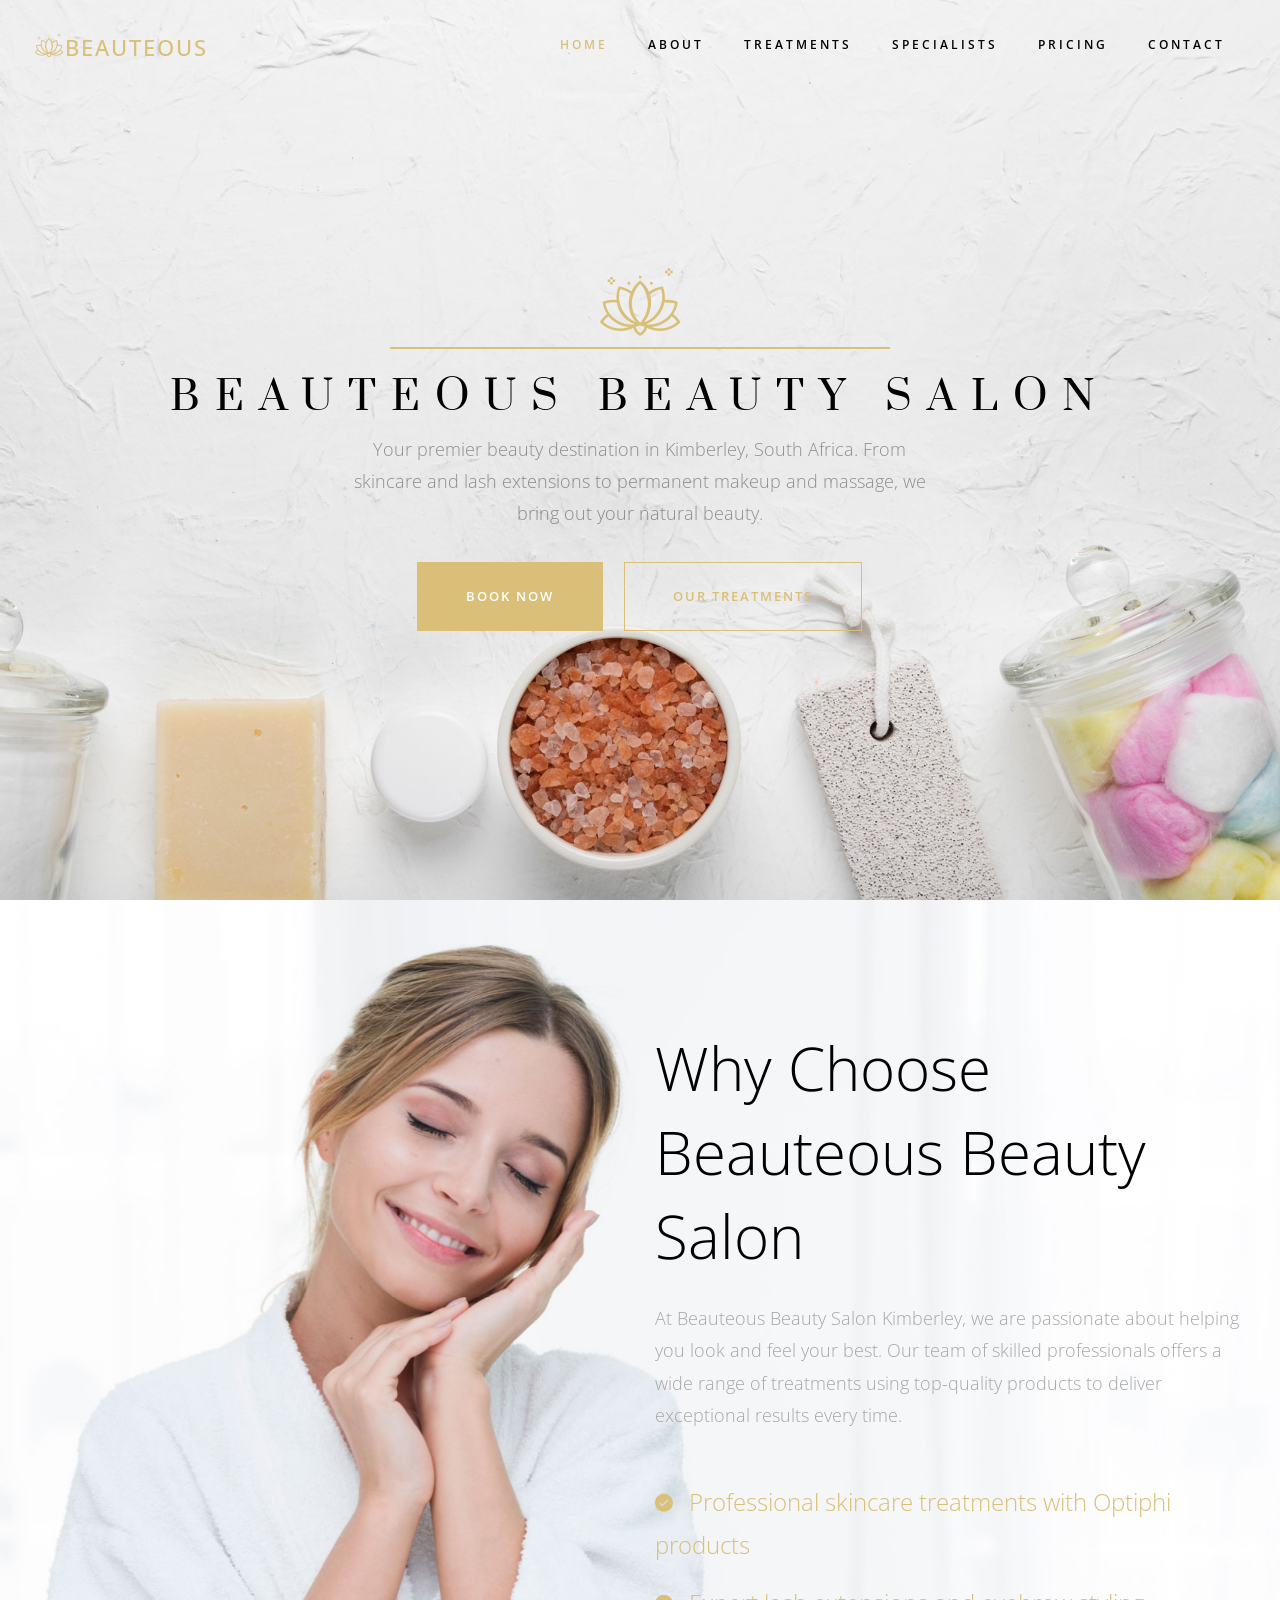
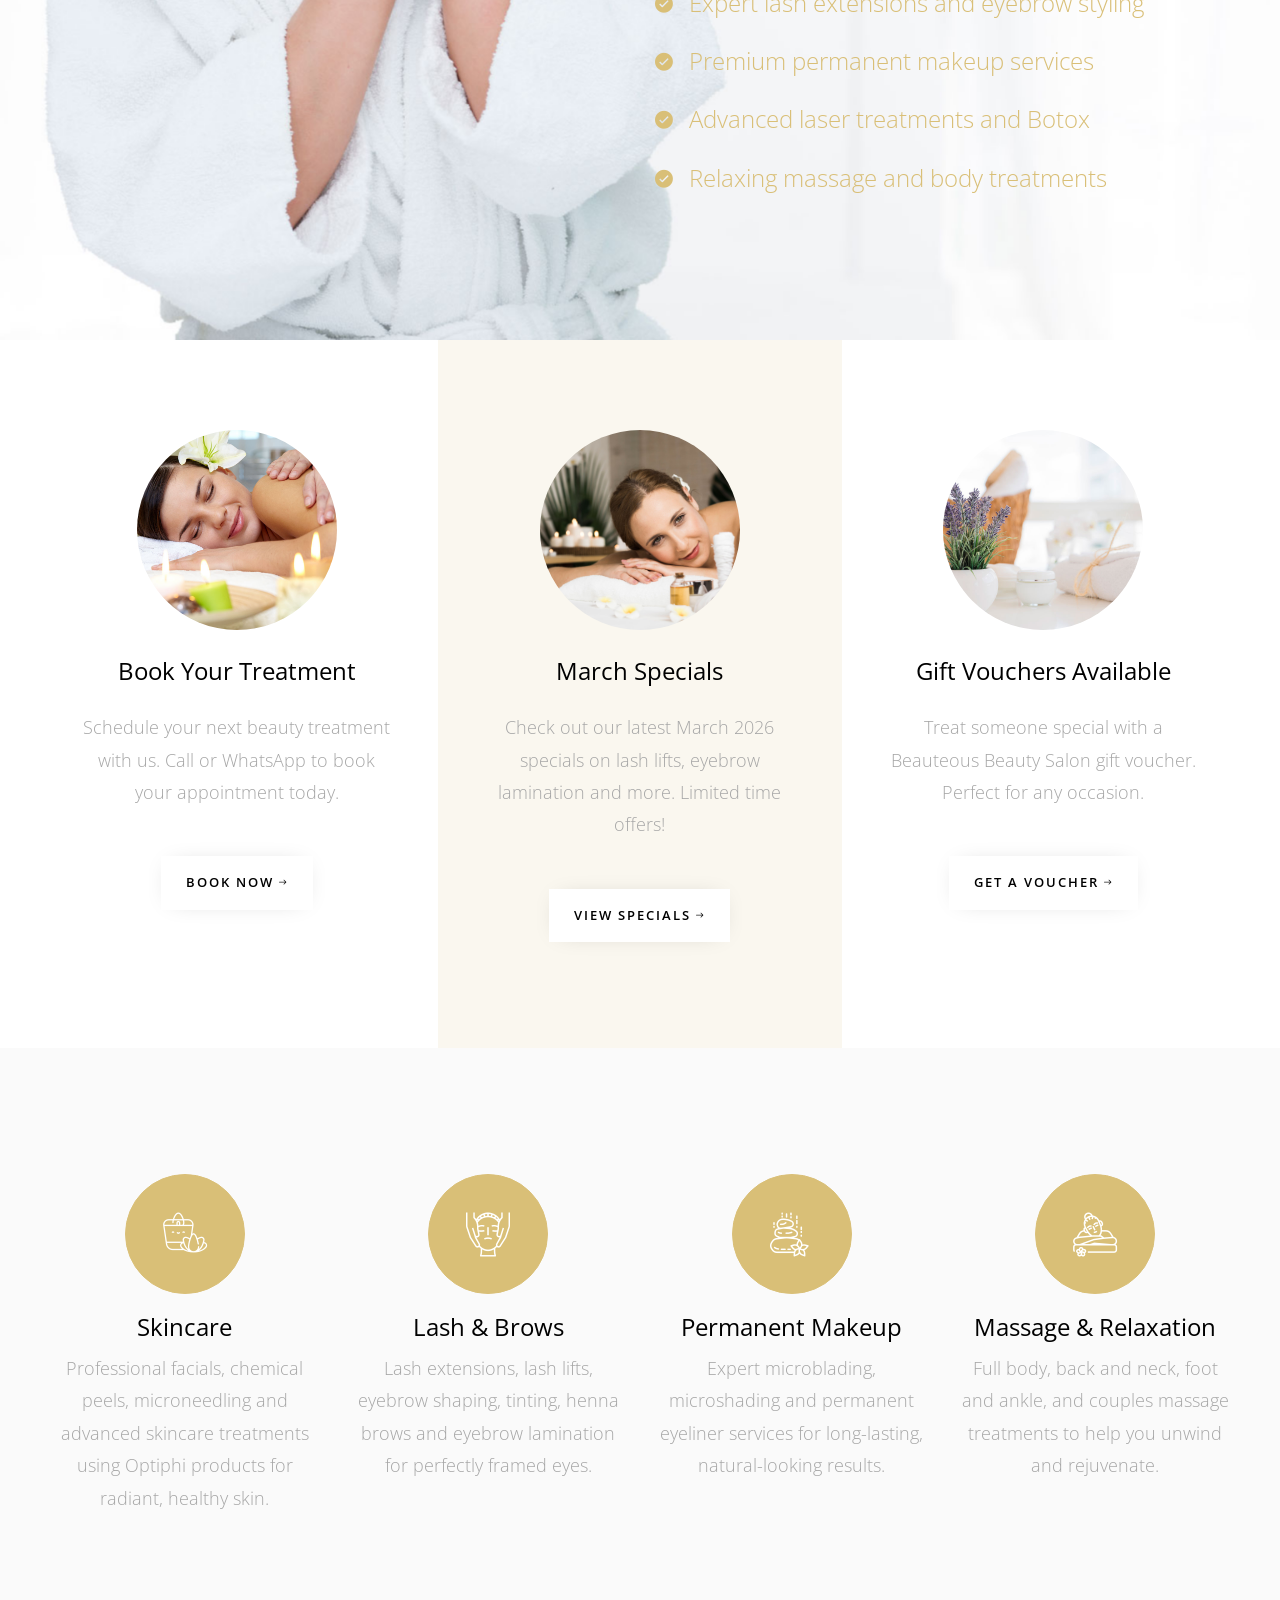
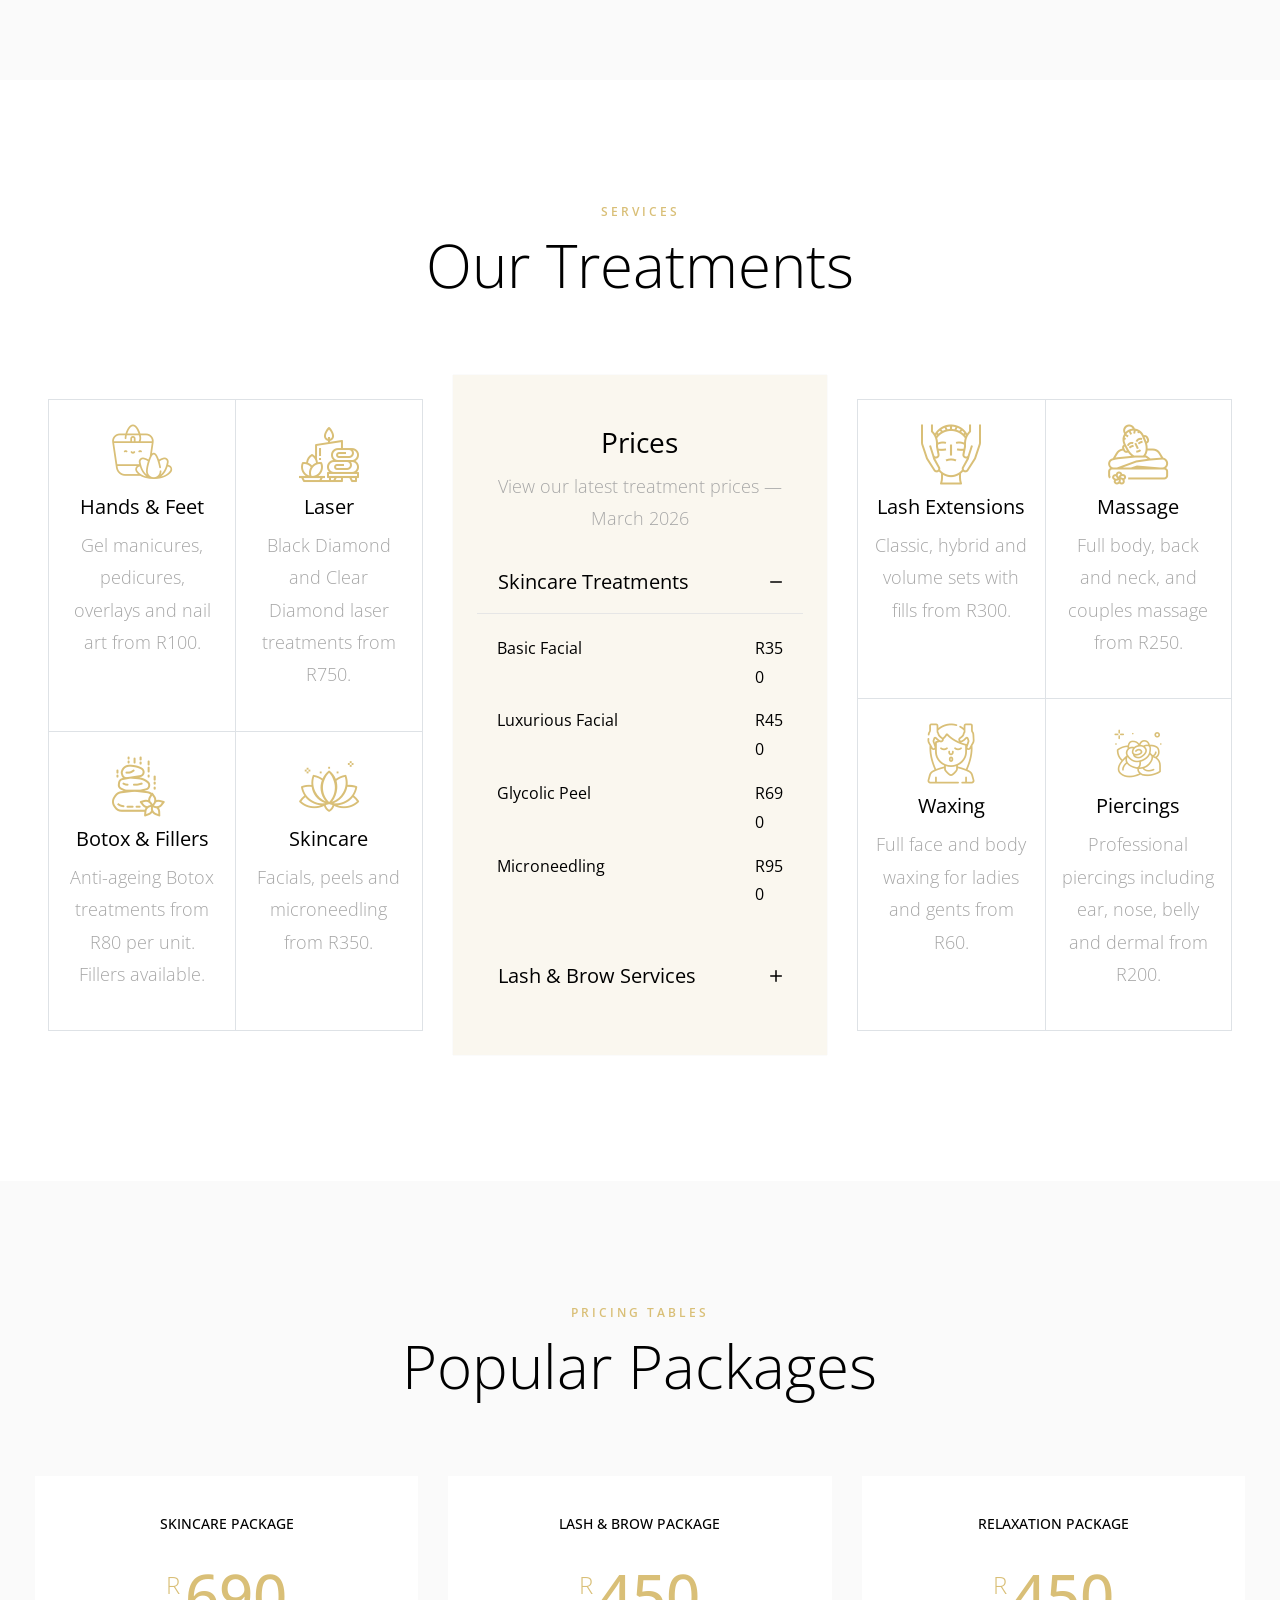
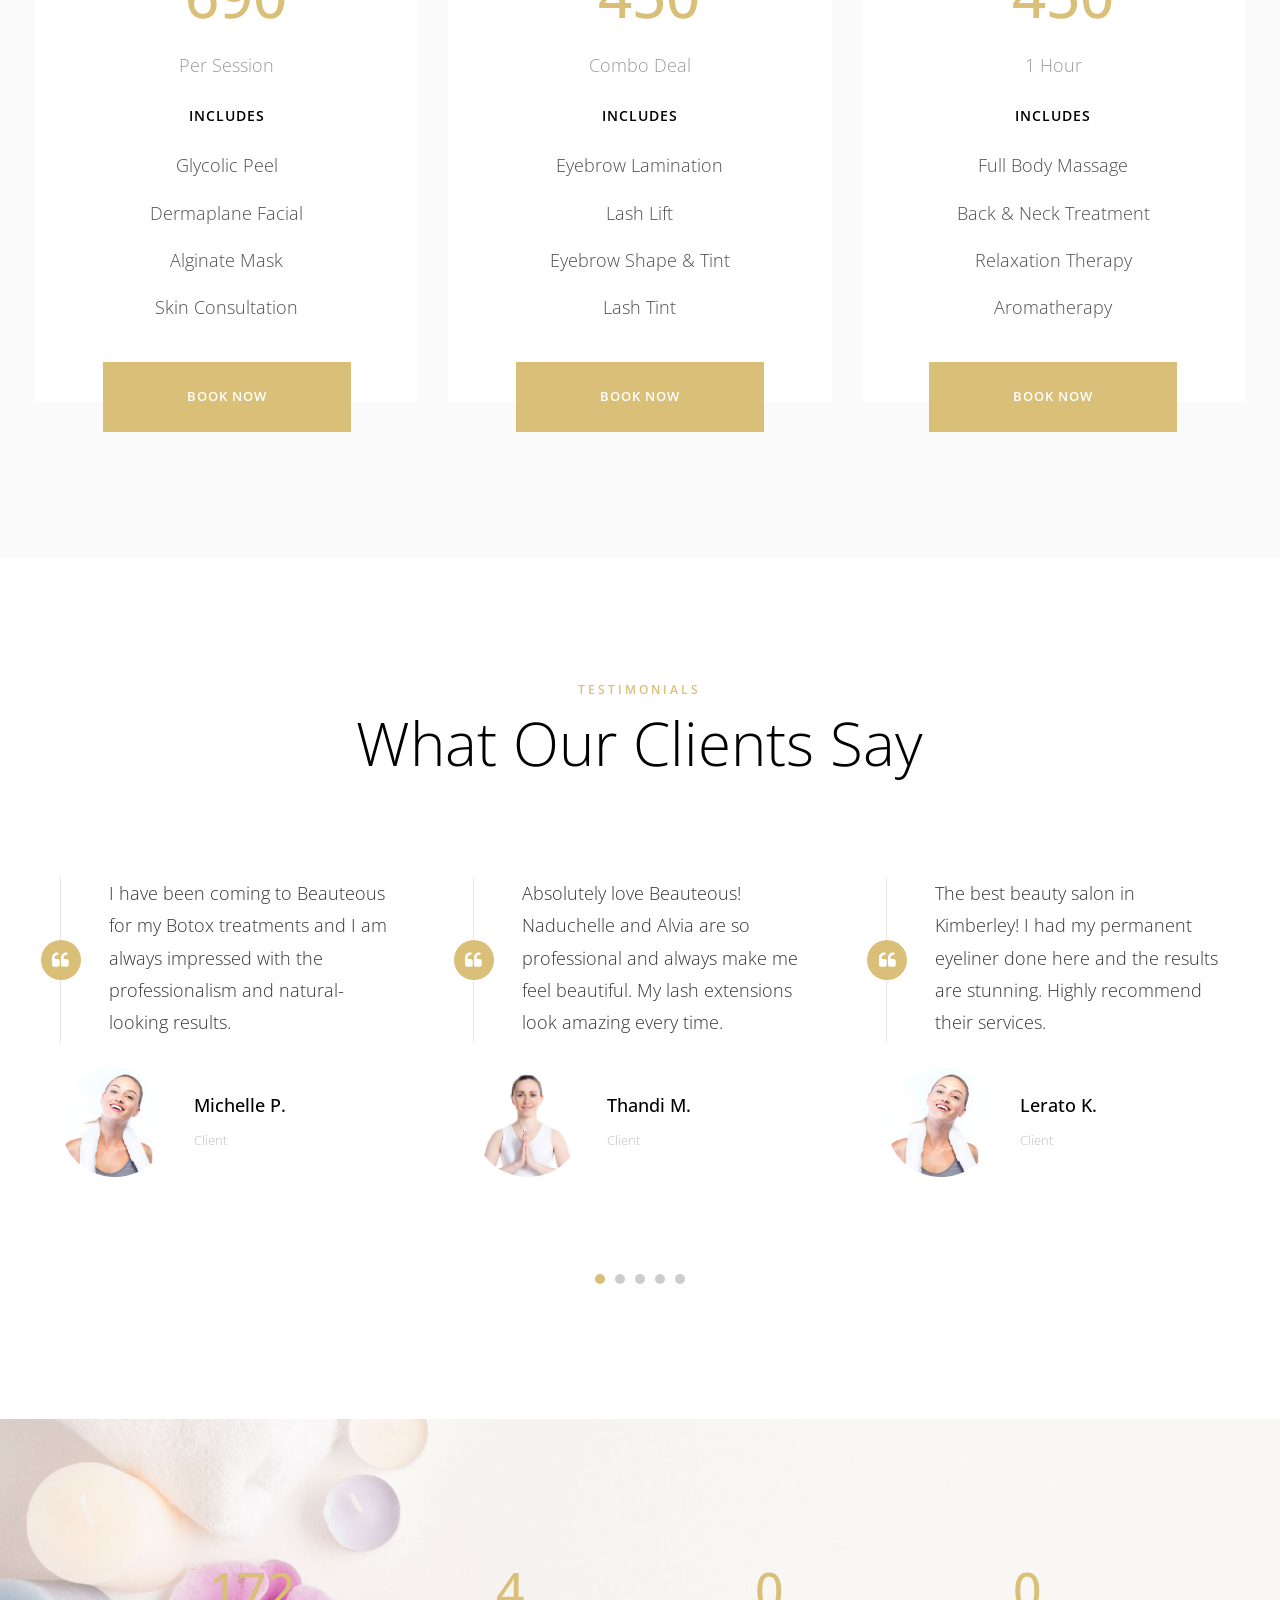
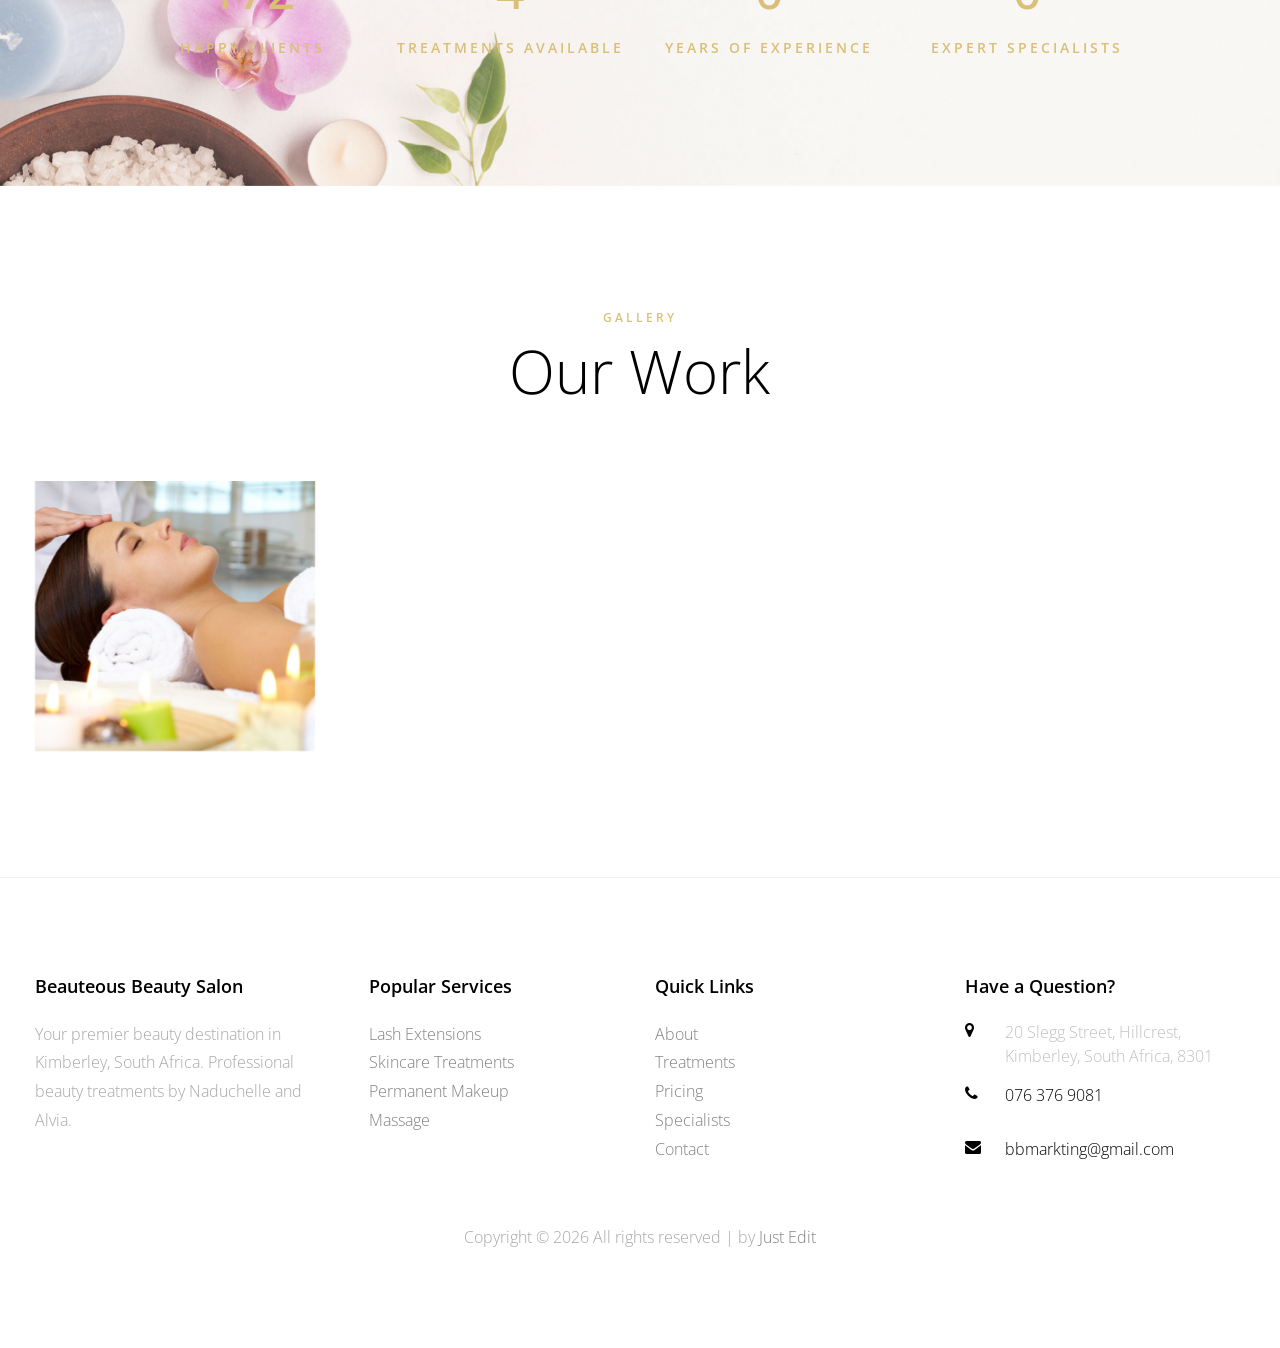
==== index.html @ e99d0887 "first commit" ====
<!doctype html>
<html lang="en">
  <head>
    <title>Beauteous Beauty Salon Kimberley</title>
    <meta charset="utf-8" />
    <meta
      name="viewport"
      content="width=device-width, initial-scale=1, shrink-to-fit=no"
    />
    <meta
      name="description"
      content="Beauteous Beauty Salon Kimberley - Premium beauty treatments, skincare, lash extensions, waxing, piercings, massage and more in Kimberley, South Africa."
    />

    <link
      href="https://fonts.googleapis.com/css?family=Open+Sans:300,400,600,700&display=swap"
      rel="stylesheet"
    />
    <link
      href="https://fonts.googleapis.com/css?family=Prata&display=swap"
      rel="stylesheet"
    />

    <link rel="stylesheet" href="css/open-iconic-bootstrap.min.css" />
    <link rel="stylesheet" href="css/animate.css" />
    <link rel="stylesheet" href="css/owl.carousel.min.css" />
    <link rel="stylesheet" href="css/owl.theme.default.min.css" />
    <link rel="stylesheet" href="css/magnific-popup.css" />
    <link rel="stylesheet" href="css/aos.css" />
    <link rel="stylesheet" href="css/ionicons.min.css" />
    <link rel="stylesheet" href="css/bootstrap-datepicker.css" />
    <link rel="stylesheet" href="css/jquery.timepicker.css" />
    <link rel="stylesheet" href="css/flaticon.css" />
    <link rel="stylesheet" href="css/icomoon.css" />
    <link rel="stylesheet" href="css/style.css" />
  </head>
  <body>
    <nav
      class="navbar navbar-expand-lg navbar-dark ftco_navbar bg-dark ftco-navbar-light"
      id="ftco-navbar"
    >
      <div class="container">
        <a class="navbar-brand" href="index.html"
          ><span class="flaticon-lotus"></span>Beauteous</a
        >
        <button
          class="navbar-toggler"
          type="button"
          data-toggle="collapse"
          data-target="#ftco-nav"
          aria-controls="ftco-nav"
          aria-expanded="false"
          aria-label="Toggle navigation"
        >
          <span class="oi oi-menu"></span> Menu
        </button>
        <div class="collapse navbar-collapse" id="ftco-nav">
          <ul class="navbar-nav ml-auto">
            <li class="nav-item active">
              <a href="index.html" class="nav-link">Home</a>
            </li>
            <li class="nav-item">
              <a href="about.html" class="nav-link">About</a>
            </li>
            <li class="nav-item">
              <a href="treatments.html" class="nav-link">Treatments</a>
            </li>
            <li class="nav-item">
              <a href="specialists.html" class="nav-link">Specialists</a>
            </li>
            <li class="nav-item">
              <a href="pricing.html" class="nav-link">Pricing</a>
            </li>
            <li class="nav-item">
              <a href="contact.html" class="nav-link">Contact</a>
            </li>
          </ul>
        </div>
      </div>
    </nav>
    <!-- END nav -->

    <section
      class="hero-wrap js-fullheight"
      style="background-image: url(&quot;images/bg_1.jpg&quot;)"
      data-stellar-background-ratio="0.5"
    >
      <div class="overlay"></div>
      <div class="container">
        <div
          class="row no-gutters slider-text js-fullheight align-items-center justify-content-center"
        >
          <div class="col-md-10 ftco-animate text-center">
            <div class="icon">
              <span class="flaticon-lotus"></span>
            </div>
            <h1>Beauteous Beauty Salon</h1>
            <div class="row justify-content-center">
              <div class="col-md-7 mb-3">
                <p>
                  Your premier beauty destination in Kimberley, South Africa.
                  From skincare and lash extensions to permanent makeup and
                  massage, we bring out your natural beauty.
                </p>
              </div>
            </div>
            <p>
              <a
                href="contact.html"
                class="btn btn-primary p-3 px-5 py-4 mr-md-2"
                >Book Now</a
              >
              <a
                href="treatments.html"
                class="btn btn-outline-primary p-3 px-5 py-4 ml-md-2"
                >Our Treatments</a
              >
            </p>
          </div>
        </div>
      </div>
    </section>

    <section
      class="ftco-section ftco-intro"
      style="background-image: url(images/intro.jpg)"
    >
      <div class="container">
        <div class="row justify-content-end">
          <div class="col-md-6">
            <div class="heading-section ftco-animate">
              <h2 class="mb-4">Why Choose Beauteous Beauty Salon</h2>
            </div>
            <p class="ftco-animate">
              At Beauteous Beauty Salon Kimberley, we are passionate about
              helping you look and feel your best. Our team of skilled
              professionals offers a wide range of treatments using top-quality
              products to deliver exceptional results every time.
            </p>
            <ul class="mt-5 do-list">
              <li class="ftco-animate">
                <a href="#"
                  ><span class="ion-ios-checkmark-circle mr-3"></span
                  >Professional skincare treatments with Optiphi products</a
                >
              </li>
              <li class="ftco-animate">
                <a href="#"
                  ><span class="ion-ios-checkmark-circle mr-3"></span>Expert
                  lash extensions and eyebrow styling</a
                >
              </li>
              <li class="ftco-animate">
                <a href="#"
                  ><span class="ion-ios-checkmark-circle mr-3"></span>Premium
                  permanent makeup services</a
                >
              </li>
              <li class="ftco-animate">
                <a href="#"
                  ><span class="ion-ios-checkmark-circle mr-3"></span>Advanced
                  laser treatments and Botox</a
                >
              </li>
              <li class="ftco-animate">
                <a href="#"
                  ><span class="ion-ios-checkmark-circle mr-3"></span>Relaxing
                  massage and body treatments</a
                >
              </li>
            </ul>
          </div>
        </div>
      </div>
    </section>

    <section class="ftco-section ftco-no-pt ftco-no-pb">
      <div class="container">
        <div class="row no-gutters">
          <div class="col-md-4 d-flex align-items-stretch">
            <div class="offer-deal text-center px-2 px-lg-5">
              <div
                class="img"
                style="background-image: url(images/offer-deal-1.jpg)"
              ></div>
              <div class="text mt-4">
                <h3 class="mb-4">Book Your Treatment</h3>
                <p class="mb-5">
                  Schedule your next beauty treatment with us. Call or WhatsApp
                  to book your appointment today.
                </p>
                <p>
                  <a href="contact.html" class="btn btn-white px-4 py-3">
                    Book Now <span class="ion-ios-arrow-round-forward"></span
                  ></a>
                </p>
              </div>
            </div>
          </div>
          <div class="col-md-4 d-flex align-items-stretch">
            <div class="offer-deal active text-center px-2 px-lg-5">
              <div
                class="img"
                style="background-image: url(images/offer-deal-2.jpg)"
              ></div>
              <div class="text mt-4">
                <h3 class="mb-4">March Specials</h3>
                <p class="mb-5">
                  Check out our latest March 2026 specials on lash lifts,
                  eyebrow lamination and more. Limited time offers!
                </p>
                <p>
                  <a href="pricing.html" class="btn btn-white px-4 py-3">
                    View Specials
                    <span class="ion-ios-arrow-round-forward"></span
                  ></a>
                </p>
              </div>
            </div>
          </div>
          <div class="col-md-4 d-flex align-items-stretch">
            <div class="offer-deal text-center px-2 px-lg-5">
              <div
                class="img"
                style="background-image: url(images/offer-deal-3.jpg)"
              ></div>
              <div class="text mt-4">
                <h3 class="mb-4">Gift Vouchers Available</h3>
                <p class="mb-5">
                  Treat someone special with a Beauteous Beauty Salon gift
                  voucher. Perfect for any occasion.
                </p>
                <p>
                  <a href="contact.html" class="btn btn-white px-4 py-3">
                    Get a Voucher
                    <span class="ion-ios-arrow-round-forward"></span
                  ></a>
                </p>
              </div>
            </div>
          </div>
        </div>
      </div>
    </section>

    <section class="ftco-section ftco-section-services bg-light">
      <div class="container-fluid px-md-5">
        <div class="row">
          <div class="col-md-6 col-lg-3">
            <div class="services text-center ftco-animate">
              <div
                class="icon d-flex justify-content-center align-items-center"
              >
                <span class="flaticon-candle"></span>
              </div>
              <div class="text mt-3">
                <h3>Skincare</h3>
                <p>
                  Professional facials, chemical peels, microneedling and
                  advanced skincare treatments using Optiphi products for
                  radiant, healthy skin.
                </p>
              </div>
            </div>
          </div>
          <div class="col-md-6 col-lg-3">
            <div class="services text-center ftco-animate">
              <div
                class="icon d-flex justify-content-center align-items-center"
              >
                <span class="flaticon-beauty-treatment"></span>
              </div>
              <div class="text mt-3">
                <h3>Lash &amp; Brows</h3>
                <p>
                  Lash extensions, lash lifts, eyebrow shaping, tinting, henna
                  brows and eyebrow lamination for perfectly framed eyes.
                </p>
              </div>
            </div>
          </div>
          <div class="col-md-6 col-lg-3">
            <div class="services text-center ftco-animate">
              <div
                class="icon d-flex justify-content-center align-items-center"
              >
                <span class="flaticon-stone"></span>
              </div>
              <div class="text mt-3">
                <h3>Permanent Makeup</h3>
                <p>
                  Expert microblading, microshading and permanent eyeliner
                  services for long-lasting, natural-looking results.
                </p>
              </div>
            </div>
          </div>
          <div class="col-md-6 col-lg-3">
            <div class="services text-center ftco-animate">
              <div
                class="icon d-flex justify-content-center align-items-center"
              >
                <span class="flaticon-relax"></span>
              </div>
              <div class="text mt-3">
                <h3>Massage &amp; Relaxation</h3>
                <p>
                  Full body, back and neck, foot and ankle, and couples massage
                  treatments to help you unwind and rejuvenate.
                </p>
              </div>
            </div>
          </div>
        </div>
      </div>
    </section>

    <section class="ftco-section">
      <div class="container-fluid px-md-5">
        <div class="row justify-content-center mb-5 pb-3">
          <div class="col-md-12 heading-section ftco-animate text-center">
            <h3 class="subheading">Services</h3>
            <h2 class="mb-1">Our Treatments</h2>
          </div>
        </div>
        <div class="row align-items-center">
          <div class="col-lg-4">
            <div class="row no-gutters">
              <div class="col-md-6 d-flex align-items-stretch">
                <div
                  class="treatment w-100 text-center ftco-animate border border-right-0 border-bottom-0 p-3 py-4"
                >
                  <div
                    class="icon d-flex justify-content-center align-items-center"
                  >
                    <span class="flaticon-candle"></span>
                  </div>
                  <div class="text mt-2">
                    <h3>Hands &amp; Feet</h3>
                    <p>
                      Gel manicures, pedicures, overlays and nail art from R100.
                    </p>
                  </div>
                </div>
              </div>
              <div class="col-md-6 d-flex align-items-stretch">
                <div
                  class="treatment w-100 text-center ftco-animate border border-bottom-0 p-3 py-4"
                >
                  <div
                    class="icon d-flex justify-content-center align-items-center"
                  >
                    <span class="flaticon-spa-1"></span>
                  </div>
                  <div class="text mt-2">
                    <h3>Laser</h3>
                    <p>
                      Black Diamond and Clear Diamond laser treatments from
                      R750.
                    </p>
                  </div>
                </div>
              </div>
              <div class="col-md-6 d-flex align-items-stretch">
                <div
                  class="treatment w-100 text-center ftco-animate border border-right-0 p-3 py-4"
                >
                  <div
                    class="icon d-flex justify-content-center align-items-center"
                  >
                    <span class="flaticon-stone"></span>
                  </div>
                  <div class="text mt-2">
                    <h3>Botox &amp; Fillers</h3>
                    <p>
                      Anti-ageing Botox treatments from R80 per unit. Fillers
                      available.
                    </p>
                  </div>
                </div>
              </div>
              <div class="col-md-6 d-flex align-items-stretch">
                <div
                  class="treatment w-100 text-center ftco-animate border p-3 py-4"
                >
                  <div
                    class="icon d-flex justify-content-center align-items-center"
                  >
                    <span class="flaticon-lotus"></span>
                  </div>
                  <div class="text mt-2">
                    <h3>Skincare</h3>
                    <p>Facials, peels and microneedling from R350.</p>
                  </div>
                </div>
              </div>
            </div>
          </div>

          <div class="col-lg-4 d-flex align-items-stretch">
            <div
              id="accordion"
              class="myaccordion w-100 text-center py-5 px-1 px-md-4"
            >
              <div>
                <h3>Prices</h3>
                <p>View our latest treatment prices &mdash; March 2026</p>
              </div>
              <div class="card">
                <div class="card-header" id="headingOne">
                  <h2 class="mb-0">
                    <button
                      class="d-flex align-items-center justify-content-between btn btn-link"
                      data-toggle="collapse"
                      data-target="#collapseOne"
                      aria-expanded="true"
                      aria-controls="collapseOne"
                    >
                      Skincare Treatments
                      <i class="fa" aria-hidden="true"></i>
                    </button>
                  </h2>
                </div>
                <div
                  id="collapseOne"
                  class="collapse show"
                  aria-labelledby="headingOne"
                  data-parent="#accordion"
                >
                  <div class="card-body text-left">
                    <ul>
                      <li class="d-flex">
                        <span>Basic Facial</span>
                        <span></span>
                        <span>R350</span>
                      </li>
                      <li class="d-flex">
                        <span>Luxurious Facial</span>
                        <span></span>
                        <span>R450</span>
                      </li>
                      <li class="d-flex">
                        <span>Glycolic Peel</span>
                        <span></span>
                        <span>R690</span>
                      </li>
                      <li class="d-flex">
                        <span>Microneedling</span>
                        <span></span>
                        <span>R950</span>
                      </li>
                    </ul>
                  </div>
                </div>
              </div>

              <div class="card">
                <div class="card-header" id="headingTwo">
                  <h2 class="mb-0">
                    <button
                      class="d-flex align-items-center justify-content-between btn btn-link collapsed"
                      data-toggle="collapse"
                      data-target="#collapseTwo"
                      aria-expanded="false"
                      aria-controls="collapseTwo"
                    >
                      Lash &amp; Brow Services
                      <i class="fa" aria-hidden="true"></i>
                    </button>
                  </h2>
                </div>
                <div
                  id="collapseTwo"
                  class="collapse"
                  aria-labelledby="headingTwo"
                  data-parent="#accordion"
                >
                  <div class="card-body text-left">
                    <ul>
                      <li class="d-flex">
                        <span>New Classic Lash Set</span>
                        <span></span>
                        <span>R450</span>
                      </li>
                      <li class="d-flex">
                        <span>Hybrid Lash Set</span>
                        <span></span>
                        <span>R500</span>
                      </li>
                      <li class="d-flex">
                        <span>Eyebrow Shape</span>
                        <span></span>
                        <span>R100</span>
                      </li>
                      <li class="d-flex">
                        <span>Lash Lift</span>
                        <span></span>
                        <span>R300</span>
                      </li>
                    </ul>
                  </div>
                </div>
              </div>
            </div>
          </div>

          <div class="col-lg-4">
            <div class="row no-gutters">
              <div class="col-md-6 d-flex align-items-stretch">
                <div
                  class="treatment w-100 text-center ftco-animate border border-right-0 border-bottom-0 p-3 py-4"
                >
                  <div
                    class="icon d-flex justify-content-center align-items-center"
                  >
                    <span class="flaticon-beauty-treatment"></span>
                  </div>
                  <div class="text mt-2">
                    <h3>Lash Extensions</h3>
                    <p>Classic, hybrid and volume sets with fills from R300.</p>
                  </div>
                </div>
              </div>
              <div class="col-md-6 d-flex align-items-stretch">
                <div
                  class="treatment w-100 text-center ftco-animate border border-bottom-0 p-3 py-4"
                >
                  <div
                    class="icon d-flex justify-content-center align-items-center"
                  >
                    <span class="flaticon-relax"></span>
                  </div>
                  <div class="text mt-2">
                    <h3>Massage</h3>
                    <p>
                      Full body, back and neck, and couples massage from R250.
                    </p>
                  </div>
                </div>
              </div>
              <div class="col-md-6 d-flex align-items-stretch">
                <div
                  class="treatment w-100 text-center ftco-animate border border-right-0 p-3 py-4"
                >
                  <div
                    class="icon d-flex justify-content-center align-items-center"
                  >
                    <span class="flaticon-massage"></span>
                  </div>
                  <div class="text mt-2">
                    <h3>Waxing</h3>
                    <p>
                      Full face and body waxing for ladies and gents from R60.
                    </p>
                  </div>
                </div>
              </div>
              <div class="col-md-6 d-flex align-items-stretch">
                <div
                  class="treatment w-100 text-center ftco-animate border p-3 py-4"
                >
                  <div
                    class="icon d-flex justify-content-center align-items-center"
                  >
                    <span class="flaticon-rose"></span>
                  </div>
                  <div class="text mt-2">
                    <h3>Piercings</h3>
                    <p>
                      Professional piercings including ear, nose, belly and
                      dermal from R200.
                    </p>
                  </div>
                </div>
              </div>
            </div>
          </div>
        </div>
      </div>
    </section>

    <section class="ftco-section bg-light">
      <div class="container">
        <div class="row justify-content-center mb-5 pb-3">
          <div class="col-md-7 heading-section ftco-animate text-center">
            <h3 class="subheading">Pricing Tables</h3>
            <h2 class="mb-1">Popular Packages</h2>
          </div>
        </div>
        <div class="row">
          <div class="col-md-4 ftco-animate">
            <div class="block-7">
              <div class="text-center">
                <h2 class="heading">Skincare Package</h2>
                <span class="price"
                  ><sup>R</sup> <span class="number">690</span></span
                >
                <span class="excerpt d-block">Per Session</span>

                <h3 class="heading-2 my-4">Includes</h3>

                <ul class="pricing-text mb-5">
                  <li>Glycolic Peel</li>
                  <li>Dermaplane Facial</li>
                  <li>Alginate Mask</li>
                  <li>Skin Consultation</li>
                </ul>

                <a href="contact.html" class="btn btn-primary d-block px-2 py-4"
                  >Book Now</a
                >
              </div>
            </div>
          </div>
          <div class="col-md-4 ftco-animate">
            <div class="block-7">
              <div class="text-center">
                <h2 class="heading">Lash &amp; Brow Package</h2>
                <span class="price"
                  ><sup>R</sup> <span class="number">450</span></span
                >
                <span class="excerpt d-block">Combo Deal</span>

                <h3 class="heading-2 my-4">Includes</h3>

                <ul class="pricing-text mb-5">
                  <li>Eyebrow Lamination</li>
                  <li>Lash Lift</li>
                  <li>Eyebrow Shape &amp; Tint</li>
                  <li>Lash Tint</li>
                </ul>

                <a href="contact.html" class="btn btn-primary d-block px-2 py-4"
                  >Book Now</a
                >
              </div>
            </div>
          </div>
          <div class="col-md-4 ftco-animate">
            <div class="block-7">
              <div class="text-center">
                <h2 class="heading">Relaxation Package</h2>
                <span class="price"
                  ><sup>R</sup> <span class="number">450</span></span
                >
                <span class="excerpt d-block">1 Hour</span>

                <h3 class="heading-2 my-4">Includes</h3>

                <ul class="pricing-text mb-5">
                  <li>Full Body Massage</li>
                  <li>Back &amp; Neck Treatment</li>
                  <li>Relaxation Therapy</li>
                  <li>Aromatherapy</li>
                </ul>

                <a href="contact.html" class="btn btn-primary d-block px-2 py-4"
                  >Book Now</a
                >
              </div>
            </div>
          </div>
        </div>
      </div>
    </section>

    <section class="ftco-section testimony-section">
      <div class="container">
        <div class="row justify-content-center mb-5 pb-3">
          <div class="col-md-10 heading-section ftco-animate text-center">
            <h3 class="subheading">Testimonials</h3>
            <h2 class="mb-1">What Our Clients Say</h2>
          </div>
        </div>
        <div class="row ftco-animate">
          <div class="col-md-12">
            <div class="carousel-testimony owl-carousel">
              <div class="item">
                <div class="testimony-wrap p-4 pb-5">
                  <div class="text">
                    <div class="line pl-5">
                      <p class="mb-4 pb-1">
                        Absolutely love Beauteous! Naduchelle and Alvia are so
                        professional and always make me feel beautiful. My lash
                        extensions look amazing every time.
                      </p>
                      <span
                        class="quote d-flex align-items-center justify-content-center"
                      >
                        <i class="icon-quote-left"></i>
                      </span>
                    </div>
                    <div class="d-flex align-items-center">
                      <div
                        class="user-img"
                        style="background-image: url(images/person_1.jpg)"
                      ></div>
                      <div class="ml-4">
                        <p class="name">Thandi M.</p>
                        <span class="position">Client</span>
                      </div>
                    </div>
                  </div>
                </div>
              </div>
              <div class="item">
                <div class="testimony-wrap p-4 pb-5">
                  <div class="text">
                    <div class="line pl-5">
                      <p class="mb-4 pb-1">
                        The best beauty salon in Kimberley! I had my permanent
                        eyeliner done here and the results are stunning. Highly
                        recommend their services.
                      </p>
                      <span
                        class="quote d-flex align-items-center justify-content-center"
                      >
                        <i class="icon-quote-left"></i>
                      </span>
                    </div>
                    <div class="d-flex align-items-center">
                      <div
                        class="user-img"
                        style="background-image: url(images/person_2.jpg)"
                      ></div>
                      <div class="ml-4">
                        <p class="name">Lerato K.</p>
                        <span class="position">Client</span>
                      </div>
                    </div>
                  </div>
                </div>
              </div>
              <div class="item">
                <div class="testimony-wrap p-4 pb-5">
                  <div class="text">
                    <div class="line pl-5">
                      <p class="mb-4 pb-1">
                        Had a luxurious facial and full body massage. The
                        atmosphere is wonderful and the results were incredible.
                        My skin has never looked better!
                      </p>
                      <span
                        class="quote d-flex align-items-center justify-content-center"
                      >
                        <i class="icon-quote-left"></i>
                      </span>
                    </div>
                    <div class="d-flex align-items-center">
                      <div
                        class="user-img"
                        style="background-image: url(images/person_3.jpg)"
                      ></div>
                      <div class="ml-4">
                        <p class="name">Sarah V.</p>
                        <span class="position">Client</span>
                      </div>
                    </div>
                  </div>
                </div>
              </div>
              <div class="item">
                <div class="testimony-wrap p-4 pb-5">
                  <div class="text">
                    <div class="line pl-5">
                      <p class="mb-4 pb-1">
                        My microblading turned out perfectly! The team really
                        knows what they are doing. I feel so confident now
                        without having to draw my brows every morning.
                      </p>
                      <span
                        class="quote d-flex align-items-center justify-content-center"
                      >
                        <i class="icon-quote-left"></i>
                      </span>
                    </div>
                    <div class="d-flex align-items-center">
                      <div
                        class="user-img"
                        style="background-image: url(images/person_4.jpg)"
                      ></div>
                      <div class="ml-4">
                        <p class="name">Annelie D.</p>
                        <span class="position">Client</span>
                      </div>
                    </div>
                  </div>
                </div>
              </div>
              <div class="item">
                <div class="testimony-wrap p-4 pb-5">
                  <div class="text">
                    <div class="line pl-5">
                      <p class="mb-4 pb-1">
                        I have been coming to Beauteous for my Botox treatments
                        and I am always impressed with the professionalism and
                        natural-looking results.
                      </p>
                      <span
                        class="quote d-flex align-items-center justify-content-center"
                      >
                        <i class="icon-quote-left"></i>
                      </span>
                    </div>
                    <div class="d-flex align-items-center">
                      <div
                        class="user-img"
                        style="background-image: url(images/person_2.jpg)"
                      ></div>
                      <div class="ml-4">
                        <p class="name">Michelle P.</p>
                        <span class="position">Client</span>
                      </div>
                    </div>
                  </div>
                </div>
              </div>
            </div>
          </div>
        </div>
      </div>
    </section>

    <section
      class="ftco-counter img"
      id="section-counter"
      style="background-image: url(images/bg_3.jpg)"
      data-stellar-background-ratio="0.5"
    >
      <div class="overlay"></div>
      <div class="container">
        <div class="row justify-content-center">
          <div class="col-md-10">
            <div class="row">
              <div
                class="col-md-6 col-lg-3 d-flex justify-content-center counter-wrap ftco-animate"
              >
                <div class="block-18 text-center">
                  <div class="text">
                    <strong class="number" data-number="1900">0</strong>
                    <span>Happy Clients</span>
                  </div>
                </div>
              </div>
              <div
                class="col-md-6 col-lg-3 d-flex justify-content-center counter-wrap ftco-animate"
              >
                <div class="block-18 text-center">
                  <div class="text">
                    <strong class="number" data-number="50">0</strong>
                    <span>Treatments Available</span>
                  </div>
                </div>
              </div>
              <div
                class="col-md-6 col-lg-3 d-flex justify-content-center counter-wrap ftco-animate"
              >
                <div class="block-18 text-center">
                  <div class="text">
                    <strong class="number" data-number="8">0</strong>
                    <span>Years of Experience</span>
                  </div>
                </div>
              </div>
              <div
                class="col-md-6 col-lg-3 d-flex justify-content-center counter-wrap ftco-animate"
              >
                <div class="block-18 text-center">
                  <div class="text">
                    <strong class="number" data-number="2">0</strong>
                    <span>Expert Specialists</span>
                  </div>
                </div>
              </div>
            </div>
          </div>
        </div>
      </div>
    </section>

    <section class="ftco-gallery ftco-section">
      <div class="container">
        <div class="row justify-content-center mb-5 pb-3">
          <div class="col-md-7 heading-section ftco-animate text-center">
            <h3 class="subheading">Gallery</h3>
            <h2 class="mb-1">Our Work</h2>
          </div>
        </div>
        <div class="row">
          <div class="col-md-3 ftco-animate">
            <a
              href="images/gallery-1.jpg"
              class="gallery image-popup img d-flex align-items-center"
              style="background-image: url(images/gallery-1.jpg)"
            >
              <div
                class="icon mb-4 d-flex align-items-center justify-content-center"
              >
                <span class="icon-instagram"></span>
              </div>
            </a>
          </div>
          <div class="col-md-3 ftco-animate">
            <a
              href="images/gallery-2.jpg"
              class="gallery image-popup img d-flex align-items-center"
              style="background-image: url(images/gallery-2.jpg)"
            >
              <div
                class="icon mb-4 d-flex align-items-center justify-content-center"
              >
                <span class="icon-instagram"></span>
              </div>
            </a>
          </div>
          <div class="col-md-3 ftco-animate">
            <a
              href="images/gallery-3.jpg"
              class="gallery image-popup img d-flex align-items-center"
              style="background-image: url(images/gallery-3.jpg)"
            >
              <div
                class="icon mb-4 d-flex align-items-center justify-content-center"
              >
                <span class="icon-instagram"></span>
              </div>
            </a>
          </div>
          <div class="col-md-3 ftco-animate">
            <a
              href="images/gallery-4.jpg"
              class="gallery image-popup img d-flex align-items-center"
              style="background-image: url(images/gallery-4.jpg)"
            >
              <div
                class="icon mb-4 d-flex align-items-center justify-content-center"
              >
                <span class="icon-instagram"></span>
              </div>
            </a>
          </div>
        </div>
      </div>
    </section>

    <footer class="ftco-footer ftco-section">
      <div class="container">
        <div class="row d-flex">
          <div class="col-md">
            <div class="ftco-footer-widget mb-4">
              <h2 class="ftco-heading-2">Beauteous Beauty Salon</h2>
              <p>
                Your premier beauty destination in Kimberley, South Africa.
                Professional beauty treatments by Naduchelle and Alvia.
              </p>
              <ul class="ftco-footer-social list-unstyled float-lft mt-3">
                <li class="ftco-animate">
                  <a href="https://www.facebook.com/donebyNaduchelle/"
                    ><span class="icon-facebook"></span
                  ></a>
                </li>
                <li class="ftco-animate">
                  <a href="https://www.instagram.com/beauteousbeautymarketing"
                    ><span class="icon-instagram"></span
                  ></a>
                </li>
              </ul>
            </div>
          </div>
          <div class="col-md">
            <div class="ftco-footer-widget mb-4 ml-md-4">
              <h2 class="ftco-heading-2">Popular Services</h2>
              <ul class="list-unstyled">
                <li><a href="treatments.html">Lash Extensions</a></li>
                <li><a href="treatments.html">Skincare Treatments</a></li>
                <li><a href="treatments.html">Permanent Makeup</a></li>
                <li><a href="treatments.html">Massage</a></li>
              </ul>
            </div>
          </div>
          <div class="col-md">
            <div class="ftco-footer-widget mb-4">
              <h2 class="ftco-heading-2">Quick Links</h2>
              <ul class="list-unstyled">
                <li><a href="about.html">About</a></li>
                <li><a href="treatments.html">Treatments</a></li>
                <li><a href="pricing.html">Pricing</a></li>
                <li><a href="specialists.html">Specialists</a></li>
                <li><a href="contact.html">Contact</a></li>
              </ul>
            </div>
          </div>
          <div class="col-md">
            <div class="ftco-footer-widget mb-4">
              <h2 class="ftco-heading-2">Have a Question?</h2>
              <div class="block-23 mb-3">
                <ul>
                  <li>
                    <span class="icon icon-map-marker"></span
                    ><span class="text"
                      >20 Slegg Street, Hillcrest, Kimberley, South Africa,
                      8301</span
                    >
                  </li>
                  <li>
                    <a href="tel:+27763769081"
                      ><span class="icon icon-phone"></span
                      ><span class="text">076 376 9081</span></a
                    >
                  </li>
                  <li>
                    <a href="mailto:bbmarkting@gmail.com"
                      ><span class="icon icon-envelope"></span
                      ><span class="text">bbmarkting@gmail.com</span></a
                    >
                  </li>
                </ul>
              </div>
            </div>
          </div>
        </div>
        <div class="row">
          <div class="col-md-12 text-center">
            <p class="mb-0">
              Copyright &copy;
              <script>
                document.write(new Date().getFullYear());
              </script>
              All rights reserved | by
              <a href="https://just-edit.co.za/" target="_blank">Just Edit</a>
            </p>
          </div>
        </div>
      </div>
    </footer>

    <!-- loader -->
    <div id="ftco-loader" class="show fullscreen">
      <svg class="circular" width="48px" height="48px">
        <circle
          class="path-bg"
          cx="24"
          cy="24"
          r="22"
          fill="none"
          stroke-width="4"
          stroke="#eeeeee"
        />
        <circle
          class="path"
          cx="24"
          cy="24"
          r="22"
          fill="none"
          stroke-width="4"
          stroke-miterlimit="10"
          stroke="#F96D00"
        />
      </svg>
    </div>

    <script src="js/jquery.min.js"></script>
    <script src="js/jquery-migrate-3.0.1.min.js"></script>
    <script src="js/popper.min.js"></script>
    <script src="js/bootstrap.min.js"></script>
    <script src="js/jquery.easing.1.3.js"></script>
    <script src="js/jquery.waypoints.min.js"></script>
    <script src="js/jquery.stellar.min.js"></script>
    <script src="js/owl.carousel.min.js"></script>
    <script src="js/jquery.magnific-popup.min.js"></script>
    <script src="js/aos.js"></script>
    <script src="js/jquery.animateNumber.min.js"></script>
    <script src="js/bootstrap-datepicker.js"></script>
    <script src="js/jquery.timepicker.min.js"></script>
    <script src="js/scrollax.min.js"></script>
    <script src="js/main.js"></script>
  </body>
</html>
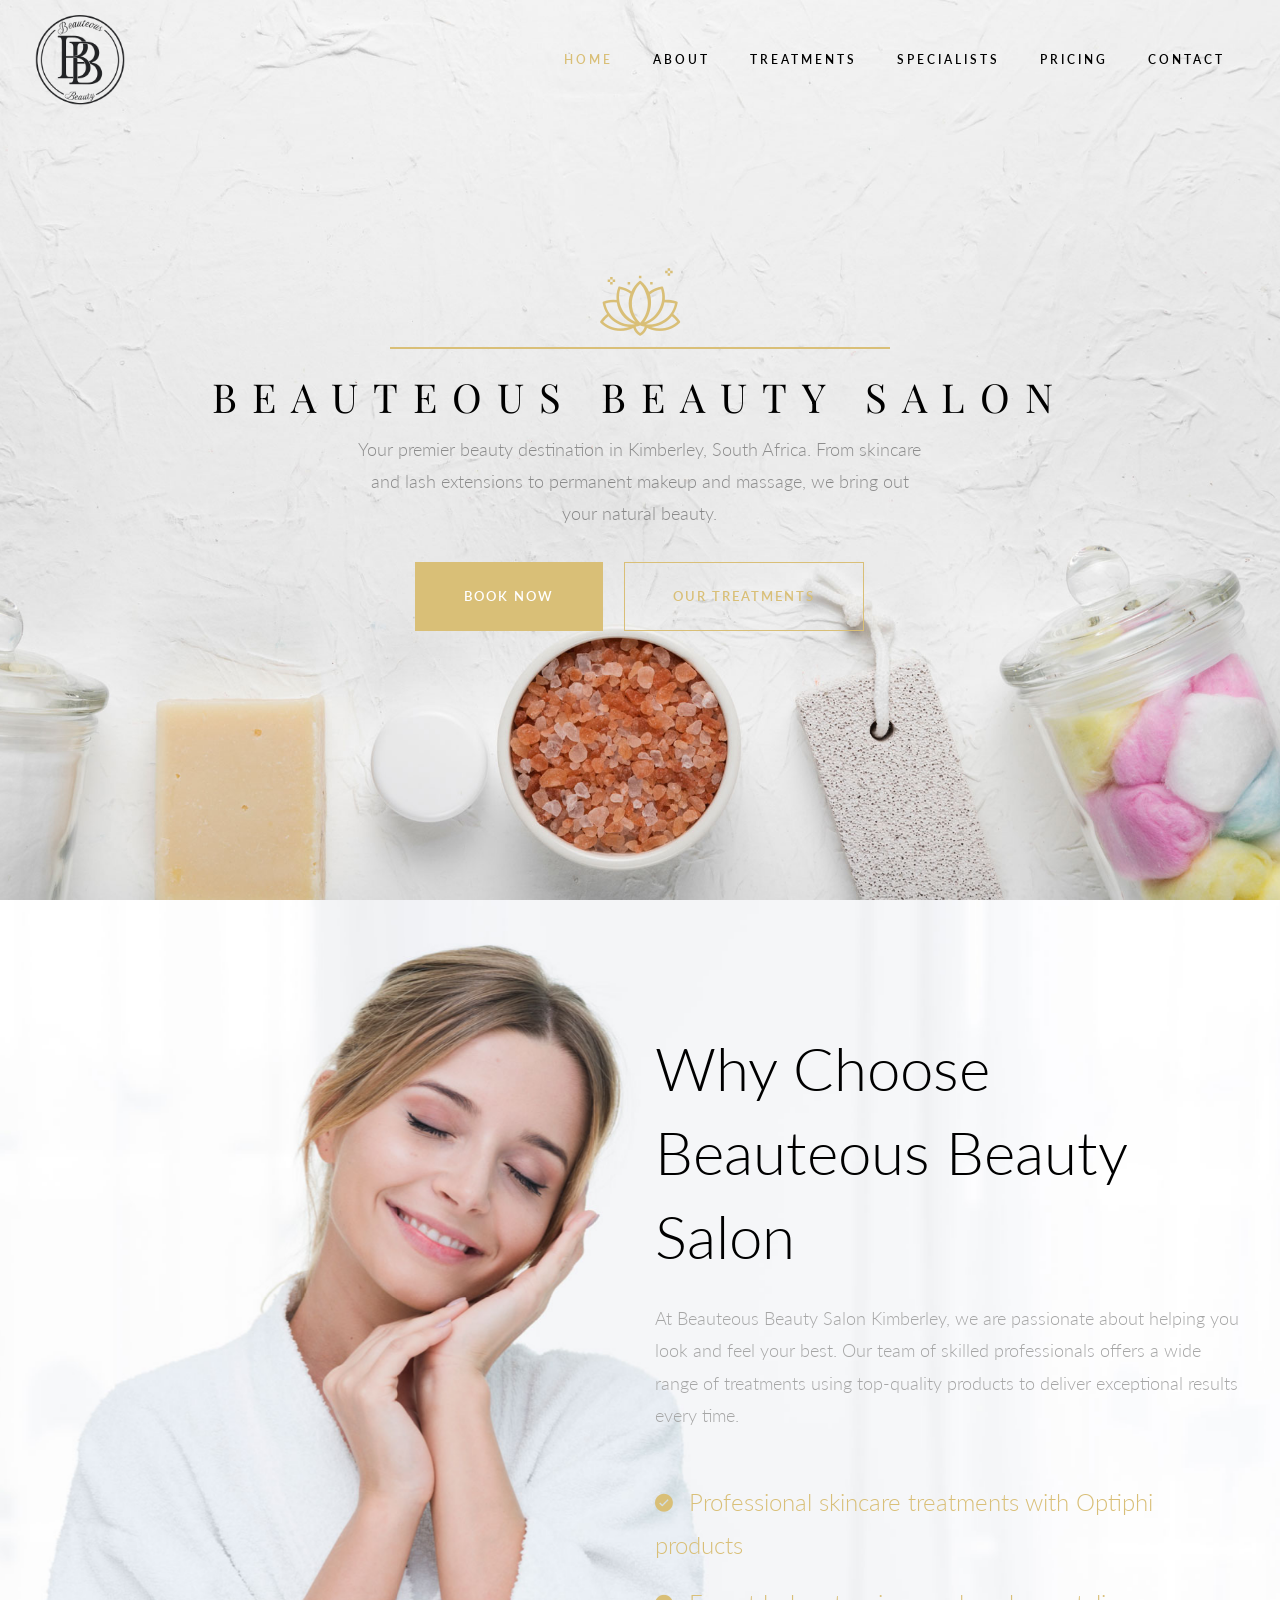
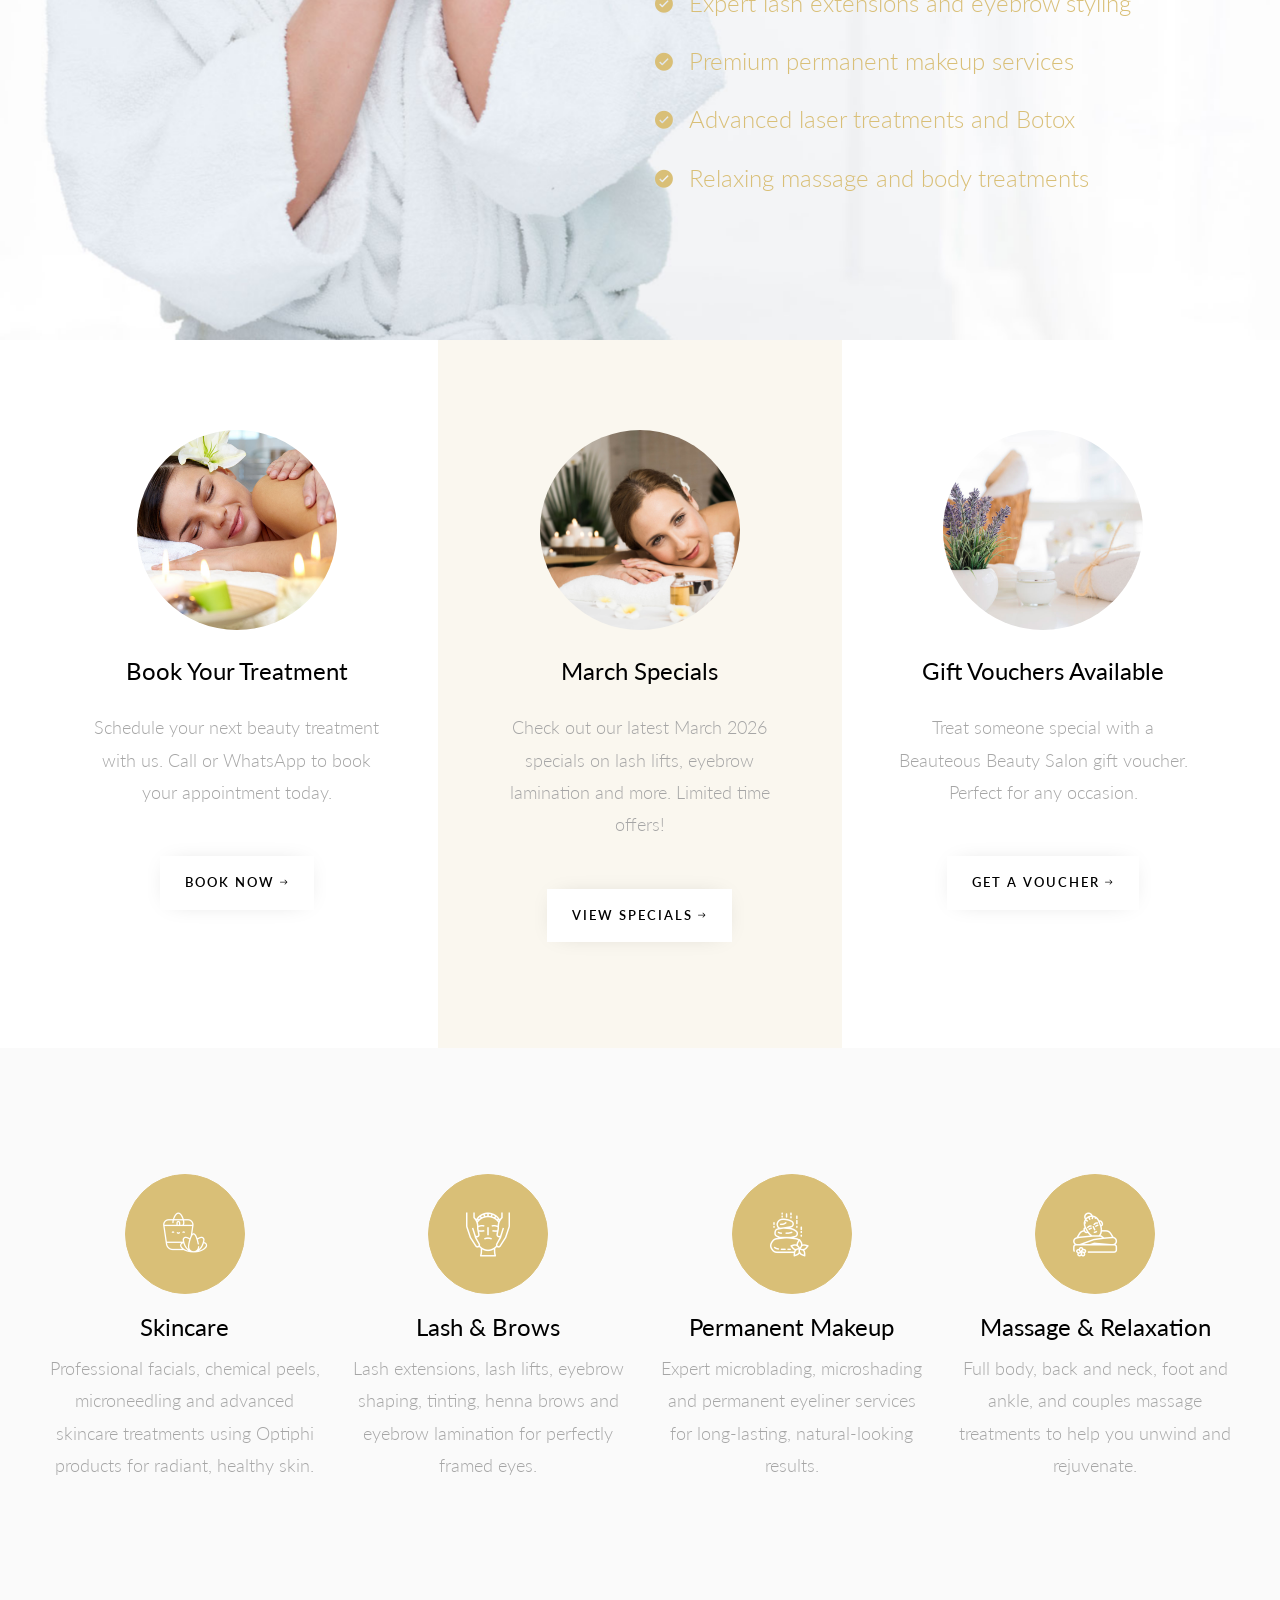
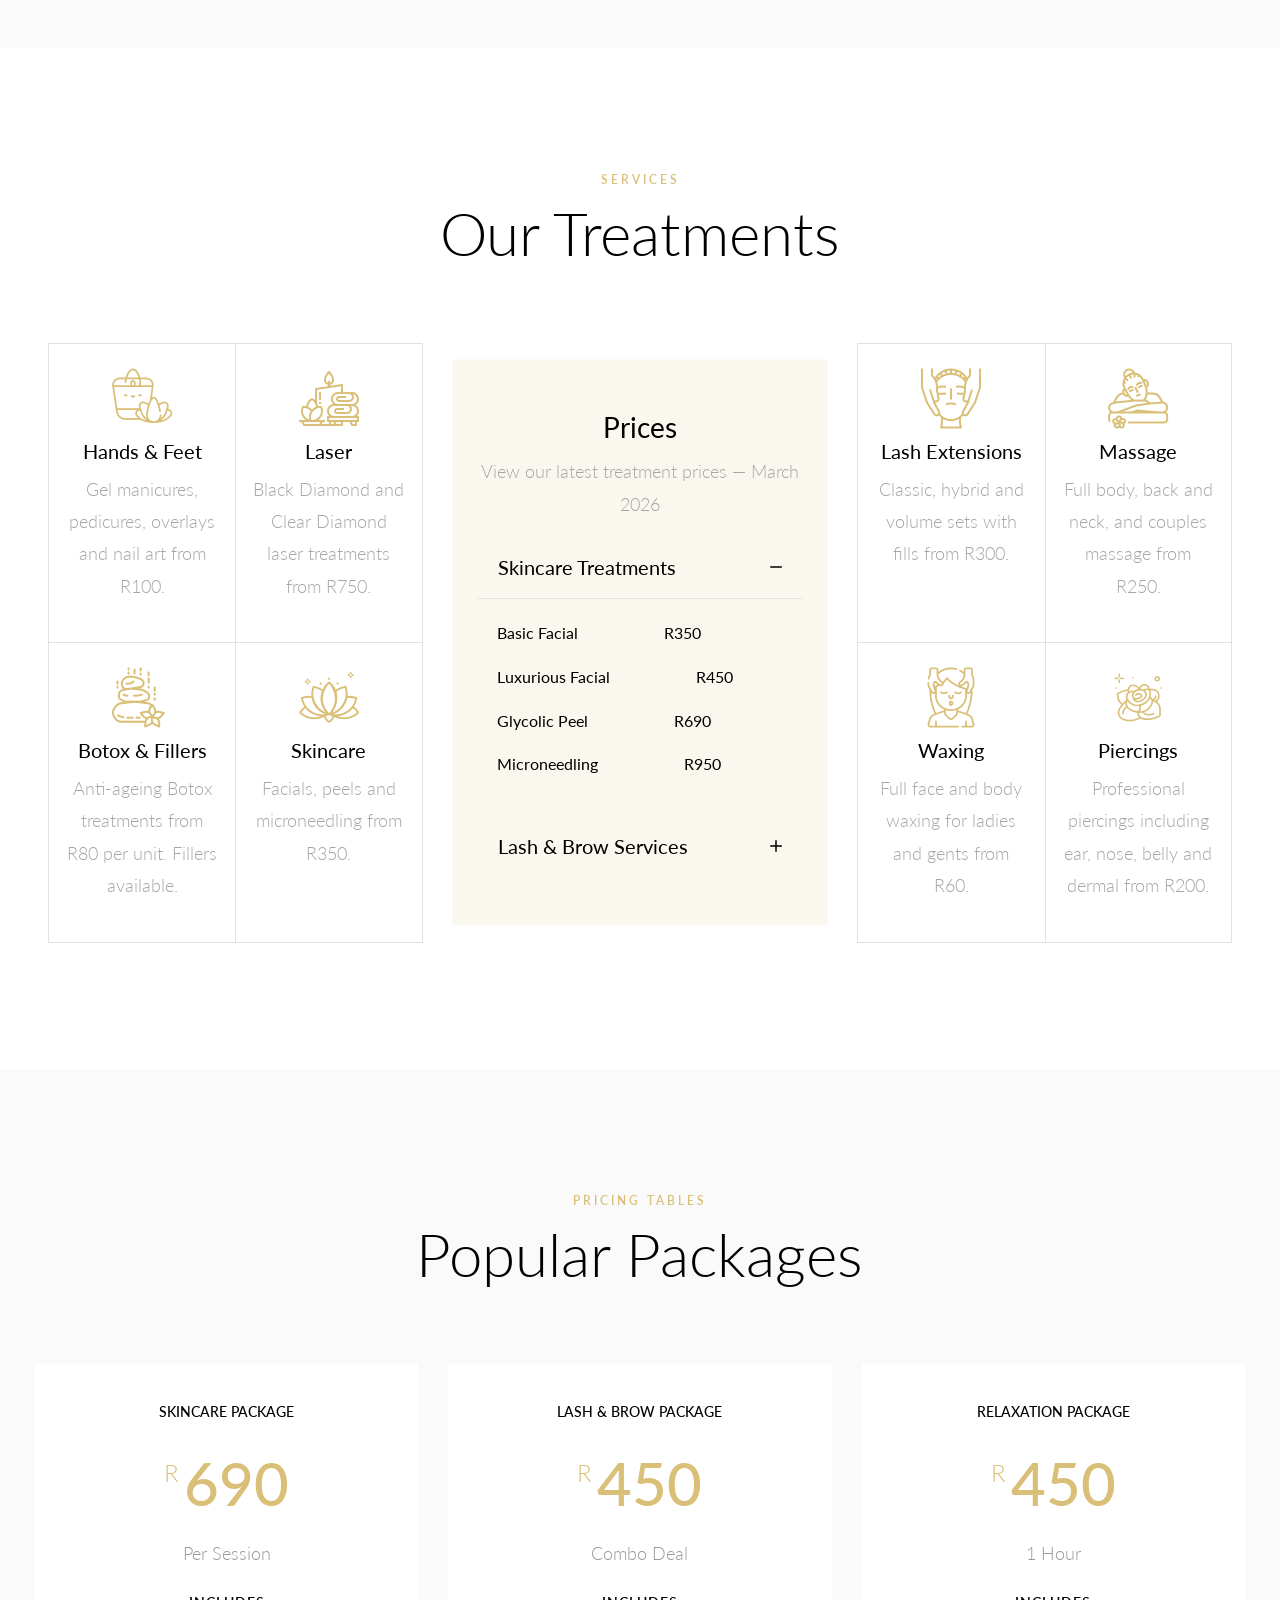
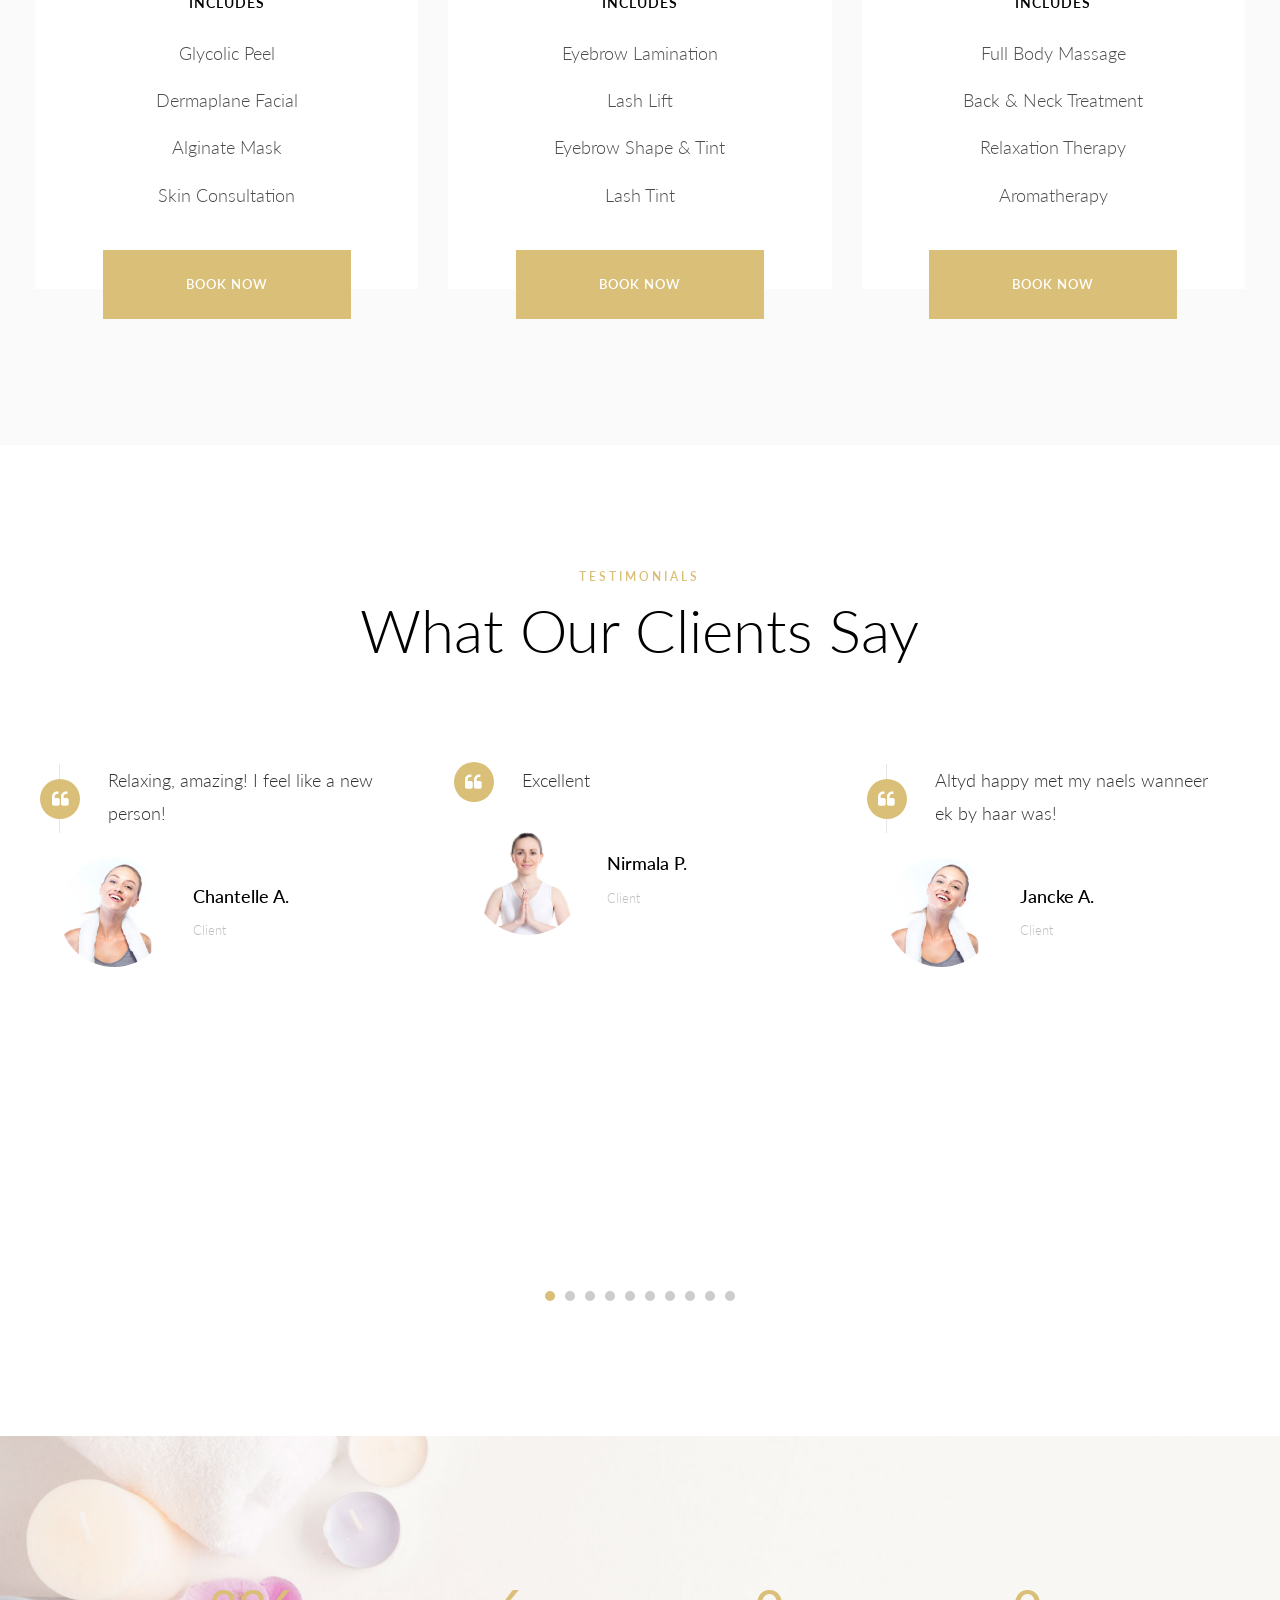
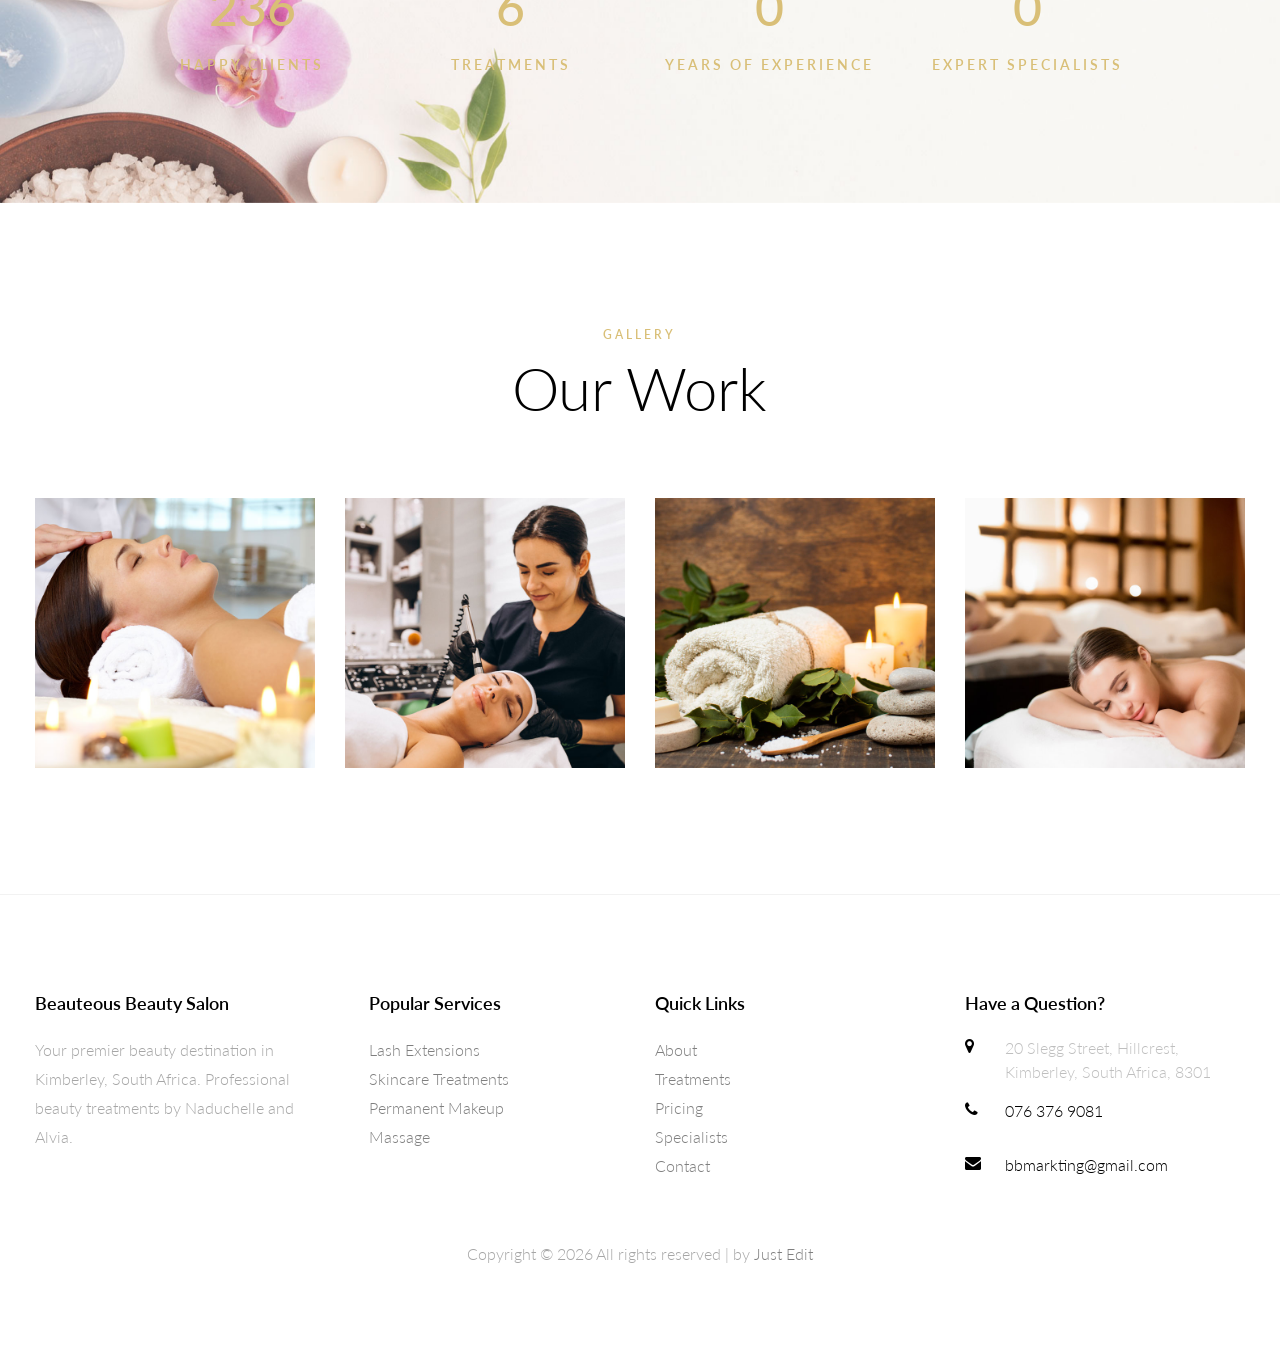
==== commit ea45e57e: "Second Update" ====
--- a/index.html
+++ b/index.html
@@ -13,11 +13,11 @@
     />
 
     <link
-      href="https://fonts.googleapis.com/css?family=Open+Sans:300,400,600,700&display=swap"
+      href="https://fonts.googleapis.com/css2?family=Lato:300,400,600,700&display=swap"
       rel="stylesheet"
     />
     <link
-      href="https://fonts.googleapis.com/css?family=Prata&display=swap"
+      href="https://fonts.googleapis.com/css2?family=Playfair+Display:400,500,600,700&display=swap"
       rel="stylesheet"
     />
 
@@ -41,8 +41,8 @@
     >
       <div class="container">
         <a class="navbar-brand" href="index.html"
-          ><span class="flaticon-lotus"></span>Beauteous</a
-        >
+          ><img src="images/Beauteous Beauty logo.png" alt="Beauteous Beauty"
+        /></a>
         <button
           class="navbar-toggler"
           type="button"
@@ -679,10 +679,32 @@
                 <div class="testimony-wrap p-4 pb-5">
                   <div class="text">
                     <div class="line pl-5">
+                      <p class="mb-4 pb-1">Excellent</p>
+                      <span
+                        class="quote d-flex align-items-center justify-content-center"
+                      >
+                        <i class="icon-quote-left"></i>
+                      </span>
+                    </div>
+                    <div class="d-flex align-items-center">
+                      <div
+                        class="user-img"
+                        style="background-image: url(images/person_1.jpg)"
+                      ></div>
+                      <div class="ml-4">
+                        <p class="name">Nirmala P.</p>
+                        <span class="position">Client</span>
+                      </div>
+                    </div>
+                  </div>
+                </div>
+              </div>
+              <div class="item">
+                <div class="testimony-wrap p-4 pb-5">
+                  <div class="text">
+                    <div class="line pl-5">
                       <p class="mb-4 pb-1">
-                        Absolutely love Beauteous! Naduchelle and Alvia are so
-                        professional and always make me feel beautiful. My lash
-                        extensions look amazing every time.
+                        Altyd happy met my naels wanneer ek by haar was!
                       </p>
                       <span
                         class="quote d-flex align-items-center justify-content-center"
@@ -693,10 +715,10 @@
                     <div class="d-flex align-items-center">
                       <div
                         class="user-img"
-                        style="background-image: url(images/person_1.jpg)"
+                        style="background-image: url(images/person_2.jpg)"
                       ></div>
                       <div class="ml-4">
-                        <p class="name">Thandi M.</p>
+                        <p class="name">Jancke A.</p>
                         <span class="position">Client</span>
                       </div>
                     </div>
@@ -708,9 +730,7 @@
                   <div class="text">
                     <div class="line pl-5">
                       <p class="mb-4 pb-1">
-                        The best beauty salon in Kimberley! I had my permanent
-                        eyeliner done here and the results are stunning. Highly
-                        recommend their services.
+                        Walked out relaxed AND WITH BEAUTIFUL nails!
                       </p>
                       <span
                         class="quote d-flex align-items-center justify-content-center"
@@ -721,10 +741,10 @@
                     <div class="d-flex align-items-center">
                       <div
                         class="user-img"
-                        style="background-image: url(images/person_2.jpg)"
+                        style="background-image: url(images/person_3.jpg)"
                       ></div>
                       <div class="ml-4">
-                        <p class="name">Lerato K.</p>
+                        <p class="name">Bianca V.</p>
                         <span class="position">Client</span>
                       </div>
                     </div>
@@ -735,10 +755,57 @@
                 <div class="testimony-wrap p-4 pb-5">
                   <div class="text">
                     <div class="line pl-5">
+                      <p class="mb-4 pb-1">Awesome, hygienic and clean</p>
+                      <span
+                        class="quote d-flex align-items-center justify-content-center"
+                      >
+                        <i class="icon-quote-left"></i>
+                      </span>
+                    </div>
+                    <div class="d-flex align-items-center">
+                      <div
+                        class="user-img"
+                        style="background-image: url(images/person_4.jpg)"
+                      ></div>
+                      <div class="ml-4">
+                        <p class="name">Malische P.</p>
+                        <span class="position">Client</span>
+                      </div>
+                    </div>
+                  </div>
+                </div>
+              </div>
+              <div class="item">
+                <div class="testimony-wrap p-4 pb-5">
+                  <div class="text">
+                    <div class="line pl-5">
+                      <p class="mb-4 pb-1">Very good thank u</p>
+                      <span
+                        class="quote d-flex align-items-center justify-content-center"
+                      >
+                        <i class="icon-quote-left"></i>
+                      </span>
+                    </div>
+                    <div class="d-flex align-items-center">
+                      <div
+                        class="user-img"
+                        style="background-image: url(images/person_1.jpg)"
+                      ></div>
+                      <div class="ml-4">
+                        <p class="name">Susan D.</p>
+                        <span class="position">Client</span>
+                      </div>
+                    </div>
+                  </div>
+                </div>
+              </div>
+              <div class="item">
+                <div class="testimony-wrap p-4 pb-5">
+                  <div class="text">
+                    <div class="line pl-5">
                       <p class="mb-4 pb-1">
-                        Had a luxurious facial and full body massage. The
-                        atmosphere is wonderful and the results were incredible.
-                        My skin has never looked better!
+                        The service is excellent here, its my second time today
+                        and i enjoyed again You have a customer!!!! Wonderful
                       </p>
                       <span
                         class="quote d-flex align-items-center justify-content-center"
@@ -749,10 +816,10 @@
                     <div class="d-flex align-items-center">
                       <div
                         class="user-img"
-                        style="background-image: url(images/person_3.jpg)"
+                        style="background-image: url(images/person_2.jpg)"
                       ></div>
                       <div class="ml-4">
-                        <p class="name">Sarah V.</p>
+                        <p class="name">Busi M.</p>
                         <span class="position">Client</span>
                       </div>
                     </div>
@@ -764,9 +831,10 @@
                   <div class="text">
                     <div class="line pl-5">
                       <p class="mb-4 pb-1">
-                        My microblading turned out perfectly! The team really
-                        knows what they are doing. I feel so confident now
-                        without having to draw my brows every morning.
+                        I honestly highly recommend Alvia! She’s so kind and
+                        makes you feel comfortable, and her work is so neat and
+                        precise. I’ve trusted her with my brows and piercings
+                        and she never disappoints 🤞🏼.
                       </p>
                       <span
                         class="quote d-flex align-items-center justify-content-center"
@@ -777,10 +845,34 @@
                     <div class="d-flex align-items-center">
                       <div
                         class="user-img"
+                        style="background-image: url(images/person_3.jpg)"
+                      ></div>
+                      <div class="ml-4">
+                        <p class="name">Nasreen P.</p>
+                        <span class="position">Client</span>
+                      </div>
+                    </div>
+                  </div>
+                </div>
+              </div>
+              <div class="item">
+                <div class="testimony-wrap p-4 pb-5">
+                  <div class="text">
+                    <div class="line pl-5">
+                      <p class="mb-4 pb-1">Awesome once again!!</p>
+                      <span
+                        class="quote d-flex align-items-center justify-content-center"
+                      >
+                        <i class="icon-quote-left"></i>
+                      </span>
+                    </div>
+                    <div class="d-flex align-items-center">
+                      <div
+                        class="user-img"
                         style="background-image: url(images/person_4.jpg)"
                       ></div>
                       <div class="ml-4">
-                        <p class="name">Annelie D.</p>
+                        <p class="name">Chantelle A.</p>
                         <span class="position">Client</span>
                       </div>
                     </div>
@@ -792,9 +884,12 @@
                   <div class="text">
                     <div class="line pl-5">
                       <p class="mb-4 pb-1">
-                        I have been coming to Beauteous for my Botox treatments
-                        and I am always impressed with the professionalism and
-                        natural-looking results.
+                        I’m absolutely in love with my nails and eyebrows! 😍✨
+                        Lyndsey Alvia did such a wonderful job. The attention to
+                        detail and the care she puts into her work really shows.
+                        My nails look flawless and my brows are perfectly
+                        shaped. Thank you for making me feel so beautiful and
+                        confident. Highly recommend!
                       </p>
                       <span
                         class="quote d-flex align-items-center justify-content-center"
@@ -805,10 +900,36 @@
                     <div class="d-flex align-items-center">
                       <div
                         class="user-img"
+                        style="background-image: url(images/person_1.jpg)"
+                      ></div>
+                      <div class="ml-4">
+                        <p class="name">Rogeria E.</p>
+                        <span class="position">Client</span>
+                      </div>
+                    </div>
+                  </div>
+                </div>
+              </div>
+              <div class="item">
+                <div class="testimony-wrap p-4 pb-5">
+                  <div class="text">
+                    <div class="line pl-5">
+                      <p class="mb-4 pb-1">
+                        Relaxing, amazing! I feel like a new person!
+                      </p>
+                      <span
+                        class="quote d-flex align-items-center justify-content-center"
+                      >
+                        <i class="icon-quote-left"></i>
+                      </span>
+                    </div>
+                    <div class="d-flex align-items-center">
+                      <div
+                        class="user-img"
                         style="background-image: url(images/person_2.jpg)"
                       ></div>
                       <div class="ml-4">
-                        <p class="name">Michelle P.</p>
+                        <p class="name">Chantelle A.</p>
                         <span class="position">Client</span>
                       </div>
                     </div>
@@ -848,7 +969,7 @@
                 <div class="block-18 text-center">
                   <div class="text">
                     <strong class="number" data-number="50">0</strong>
-                    <span>Treatments Available</span>
+                    <span>Treatments</span>
                   </div>
                 </div>
               </div>
